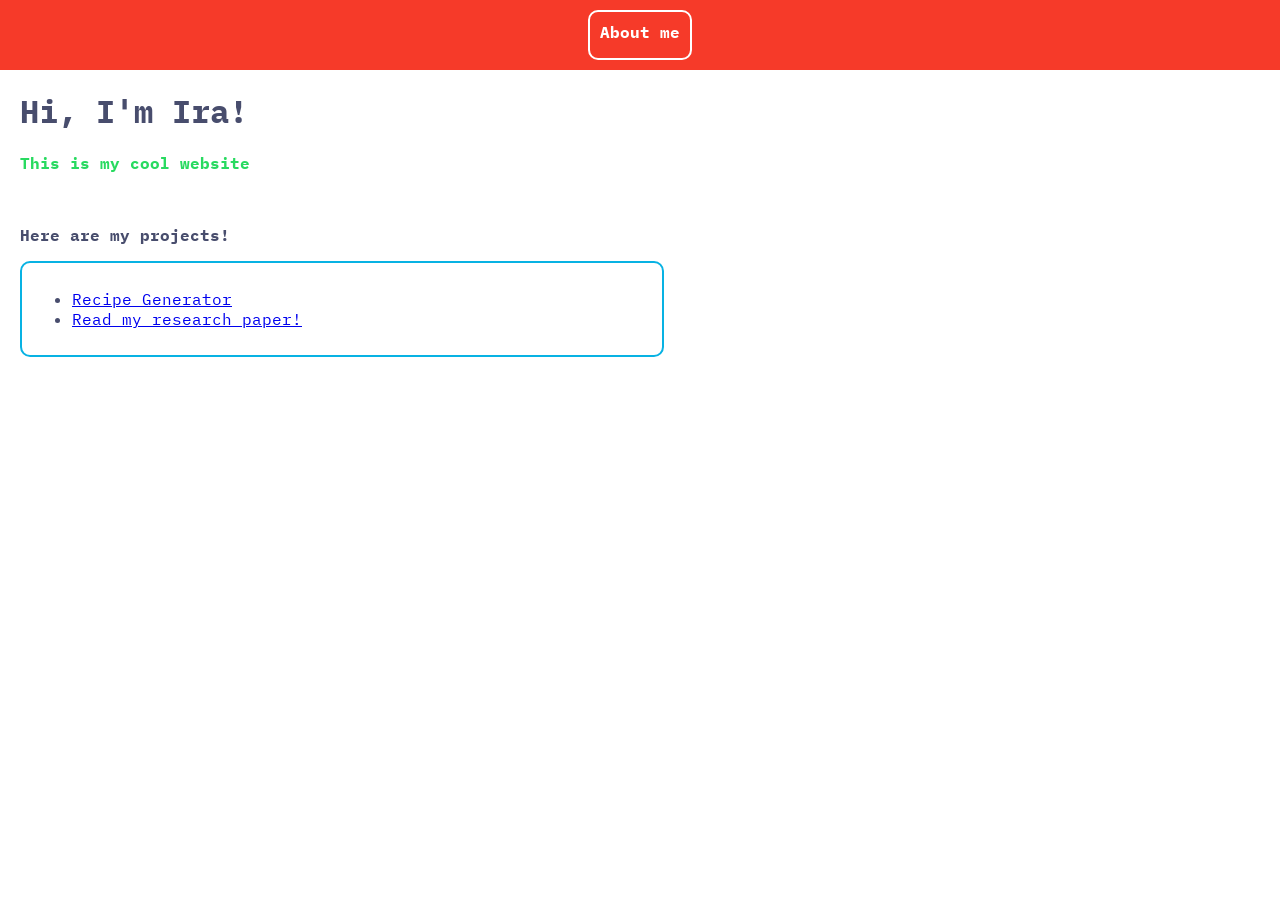
==== index.html @ 53b685b8 "fixed typo in link" ====
<!doctype html>
<html lang="en">
<head>
    <meta charset="UTF-8">
    <meta name="viewport"
          content="width=device-width, user-scalable=no, initial-scale=1.0, maximum-scale=1.0, minimum-scale=1.0">
    <meta http-equiv="X-UA-Compatible" content="ie=edge">
    <link rel="preconnect" href="https://fonts.googleapis.com">
    <link rel="preconnect" href="https://fonts.gstatic.com" crossorigin>
    <link href="https://fonts.googleapis.com/css2?family=IBM+Plex+Mono:ital,wght@0,100;0,200;0,300;0,400;0,500;0,600;0,700;1,100;1,200;1,300;1,400;1,500;1,600;1,700&display=swap" rel="stylesheet">
    <link rel="stylesheet" href="styles.css">
    <script src="./scripts.js" defer></script>
    <title>Ira's Awesome Website</title>
</head>
<body>
    <nav>
        <a href="./about.html" class="nav">About me</a>
    </nav>
    <main>
        <h1 id="intro">Hi, I'm Ira!</h1>
        <p>This is my cool website</p>
        <br>
        <h3>Here are my projects!</h3>
        <div class="border">
            <ul>
                <li><a href="https://generator.iraalulkar.com">Recipe Generator</a></li>
                <li><a href="https://www.iraalulkar.com/research_paper.pdf">Read my research paper!</a></li>
            </ul>
        </div>
    </main>
</body>
</html>
---- styles.css ----
body {
    font-family: "IBM Plex Mono", monospace;
    padding: 0;
    box-sizing: border-box;
    margin: 90px 0 0;
    background-color: #FFFFFF;
}

main {
    margin-left: 20px;
    margin-right: 20px;
}

h1 {
    font-weight: bolder;
    color: #484D6D;
}

h3 {
    font-size: 12pt;
    color: #484D6D;
    font-weight: bold;
}

p {
    font-weight: bold;
    color: #28DA60;
}

nav {
    width: 100%;
    background-color: #F63A29;
    display: flex;
    justify-content: space-evenly;
    height: 70px;
    position: fixed;
    top: 0;
    text-align: center;
}

.nav {
    text-decoration: none;
    color: #FFFFFF;
    font-weight: bolder;
    margin: 10px;
    padding: 10px;
    border: 2px solid #FFFFFF;
    border-radius: 10px;
}

.nav:hover {
    box-shadow: #000000 2px 2px 5px, 2px 2px 5px #000000 inset;
}

.border {
    display: flex;
    width: 50%;
    border: 2px solid #08B2E3;
    border-radius: 10px;
    padding: 10px;
    font-weight: normal;
    color: #484D6D;
}

.border p {
    font-weight: normal;
    color: #484D6D;
}
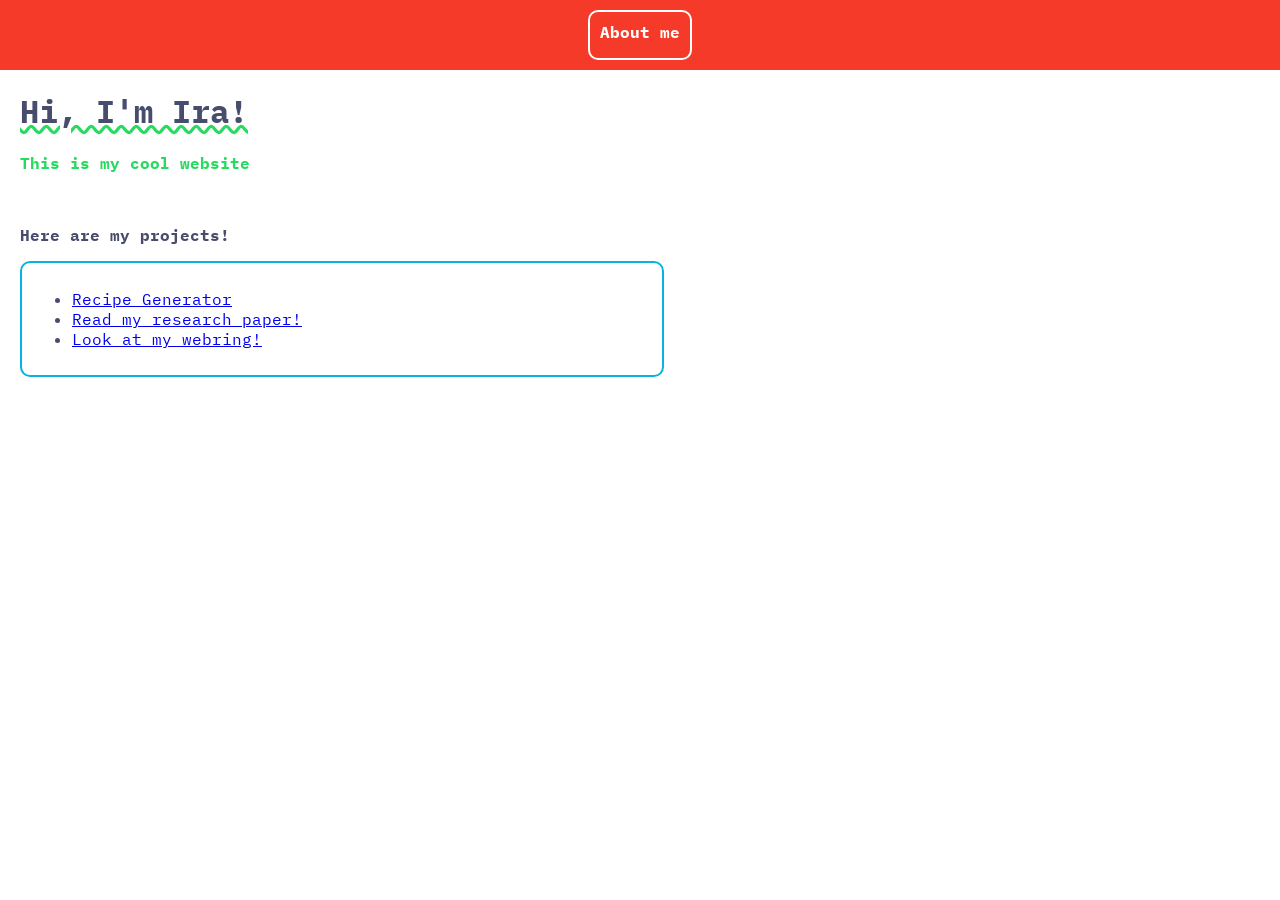
==== commit bea4f1c9: "added link to webring" ====
--- a/index.html
+++ b/index.html
@@ -8,6 +8,7 @@
     <link rel="preconnect" href="https://fonts.googleapis.com">
     <link rel="preconnect" href="https://fonts.gstatic.com" crossorigin>
     <link href="https://fonts.googleapis.com/css2?family=IBM+Plex+Mono:ital,wght@0,100;0,200;0,300;0,400;0,500;0,600;0,700;1,100;1,200;1,300;1,400;1,500;1,600;1,700&display=swap" rel="stylesheet">
+    <link href="./favicon.ico" rel="icon" type="image/x-icon">
     <link rel="stylesheet" href="styles.css">
     <script src="./scripts.js" defer></script>
     <title>Ira's Awesome Website</title>
@@ -23,8 +24,9 @@
         <h3>Here are my projects!</h3>
         <div class="border">
             <ul>
-                <li><a href="https://generator.iraalulkar.com">Recipe Generator</a></li>
-                <li><a href="https://www.iraalulkar.com/research_paper.pdf">Read my research paper!</a></li>
+                <li><a href="https://generator.iraalulkar.com" target="_blank">Recipe Generator</a></li>
+                <li><a href="https://www.iraalulkar.com/research_paper.pdf" target="_blank">Read my research paper!</a></li>
+                <li><a href="https://webring.iraalulkar.com" target="_blank">Look at my webring!</a></li>
             </ul>
         </div>
     </main>
--- a/styles.css
+++ b/styles.css
@@ -14,6 +14,7 @@
 h1 {
     font-weight: bolder;
     color: #484D6D;
+    text-decoration: #28DA60 wavy underline;
 }
 
 h3 {
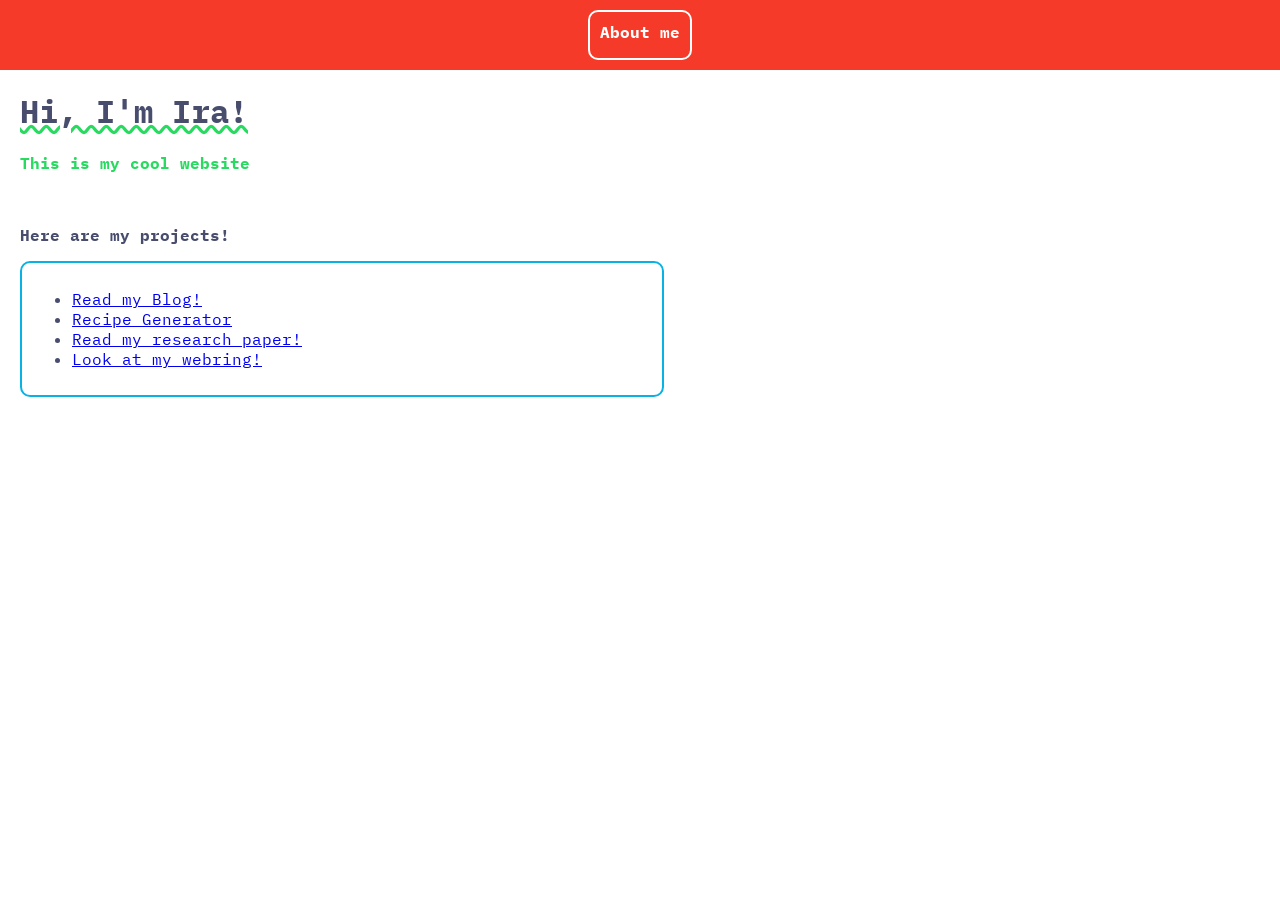
==== commit d2092dba: "added link to blog" ====
--- a/index.html
+++ b/index.html
@@ -8,7 +8,7 @@
     <link rel="preconnect" href="https://fonts.googleapis.com">
     <link rel="preconnect" href="https://fonts.gstatic.com" crossorigin>
     <link href="https://fonts.googleapis.com/css2?family=IBM+Plex+Mono:ital,wght@0,100;0,200;0,300;0,400;0,500;0,600;0,700;1,100;1,200;1,300;1,400;1,500;1,600;1,700&display=swap" rel="stylesheet">
-    <link href="./favicon.ico" rel="icon" type="image/x-icon">
+    <link href="favicon.ico" rel="icon" type="image/x-icon">
     <link rel="stylesheet" href="styles.css">
     <script src="./scripts.js" defer></script>
     <title>Ira's Awesome Website</title>
@@ -24,6 +24,7 @@
         <h3>Here are my projects!</h3>
         <div class="border">
             <ul>
+                <li><a href="https://blog.iraalulkar.com" target="_blank">Read my Blog!</a></li>
                 <li><a href="https://generator.iraalulkar.com" target="_blank">Recipe Generator</a></li>
                 <li><a href="https://www.iraalulkar.com/research_paper.pdf" target="_blank">Read my research paper!</a></li>
                 <li><a href="https://webring.iraalulkar.com" target="_blank">Look at my webring!</a></li>
--- a/styles.css
+++ b/styles.css
@@ -39,6 +39,10 @@
     text-align: center;
 }
 
+md-block * {
+    text-decoration: none;
+}
+
 .nav {
     text-decoration: none;
     color: #FFFFFF;
@@ -66,4 +70,10 @@
 .border p {
     font-weight: normal;
     color: #484D6D;
+}
+
+#markdown {
+    border: 2px solid #28DA60;
+    border-radius: 10px;
+    padding: 10px;
 }
